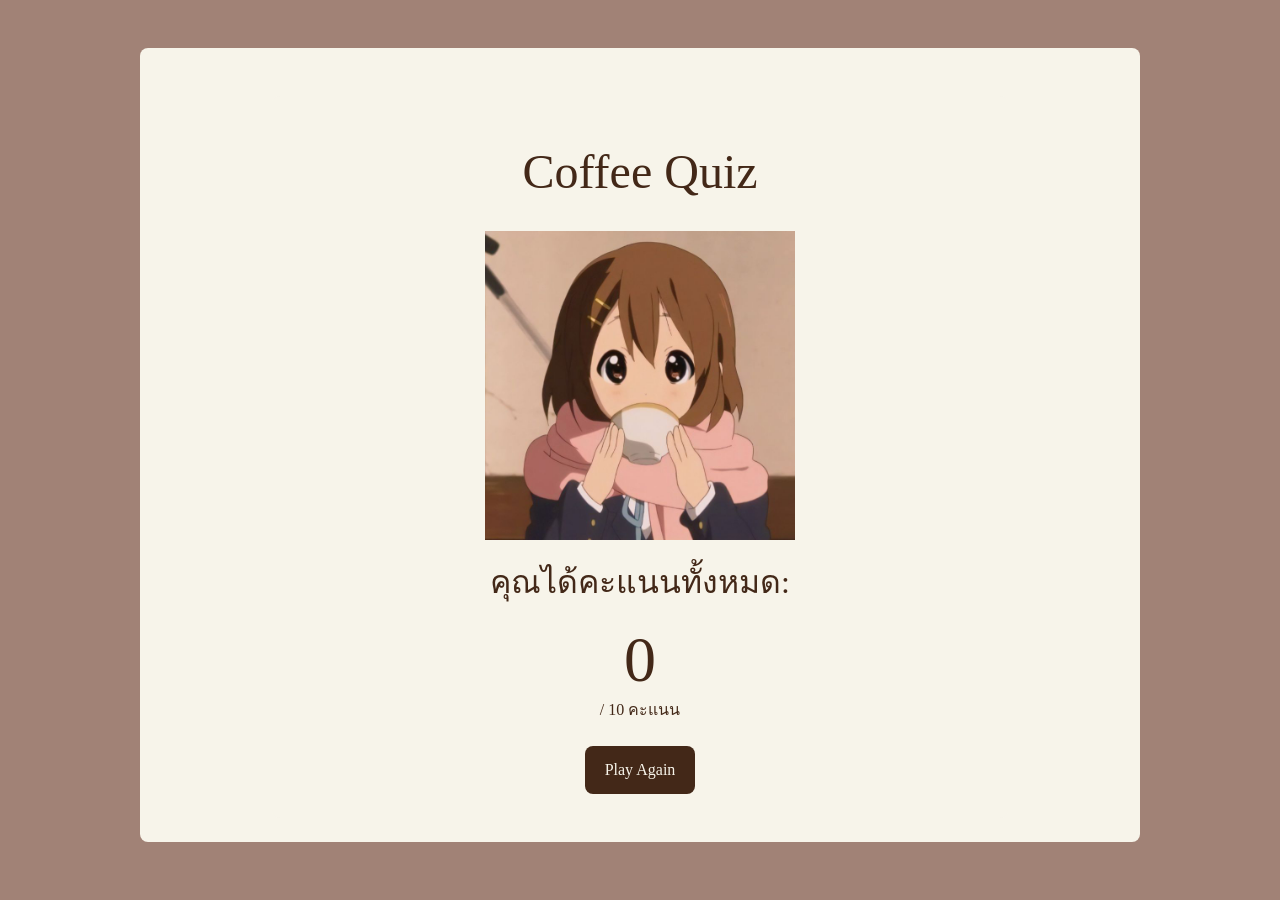
==== Web-choice poin.html @ 0d8aa1b9 "Add files via upload" ====
<!DOCTYPE html>
<head>
    <meta name="viewport" content="width=device-width,initial-scale=1.0" />
    <title>Quiz by North</title>
    <link rel="stylesheet" href="Reset.css">
    <link rel="stylesheet" href="Main.css" />
    <link rel="preconnect" href="https://fonts.googleapis.com">
    
    <link href="https://fonts.googleapis.com/css2?family=Englebert&family=Playpen+Sans+Thai:wght@100..800&display=swap" rel="stylesheet"><link
    rel="stylesheet" href="https://cdnjs.cloudflare.com/ajax/libs/animate.css/4.1.1/animate.min.css"

    href="https://fonts.googleapis.com/css2?family=Sriracha&display=swap" rel="stylesheet">
    
</head>

<body class="container">

<div class="Main">

<div class="Main">
  <h1 class="Quiz-main">Coffee Quiz</h1>
  <img src="./image/Yui eat coffee.jpg" alt="Photo Yui" class="Photo">

  <p class="The-Quiz">คุณได้คะแนนทั้งหมด:</p>
  <h2 id="displayScore" style="font-size: 64px; color: #432818;">0</h2>
  <p>/ 10 คะแนน</p>
  
  <a class="button" href="Web-choice Q1.html" onclick="localStorage.setItem('quizScore', 0)">Play Again</a>
</div>

</div>

<script>
  const finalScore = localStorage.getItem('quizScore') || 0;
  document.getElementById('displayScore').innerText = finalScore;
</script>

</body>
</html>
---- Main.css ----
body {
font-family: "Sriracha", cursive;
}

.container {
width: 100%;
max-width: 1000px;
margin: auto;
background-color: #A18276;
}

.Quiz-main {
font-size: 48px;
margin-top: 48px;
margin-bottom: 32px;
text-align: center; 
}

input[type="radio"] {
display: none;
}

.The-Quiz {
width:100%;
max-width: 80%;
font-size: 32px;
padding-bottom: 16px;
text-align: center;
}

.quiz-block {
min-width: 30%;
text-align: center; 
margin: 8px 0px;
}

.quiz-block label {
color: #432818;
display: block; 
padding: 15px 20px;
background-color: white;
border: 2px solid #A18276;
border-radius: 8px;
cursor: pointer;
}

input:checked + label { 
color: #432818;           
border: 2.5px solid #432818;
}

.Main {
display: flex;
flex-direction: column;
align-items: center;
background-color: #F7F4EA;
border-radius: 8px;
margin-top: 48px;
color: #432818;
padding-bottom: 24px;
}

.blockEf:hover {
color: #A18276;
box-shadow: 0px 0px 6px 0px;
transition: box-shadow 0.3s;
border-radius: 8px;
}

.button {
padding: 15px 20px;
margin-top: 24px;
background-color: #432818;
border-radius: 8px;
color: #F7F4EA;
text-decoration: none;
}

.Nub {
margin-top: 24px;
margin-bottom: 24px;
}

.is-correct + label {
    background-color: #2ecc71 !important;
    color: white !important;
    border-color: #27ae60 !important;
}

.is-wrong + label {
    background-color: #e74c3c !important;
    color: #F7F4EA !important;
    border-color: #c0392b !important;
}

.Photo {
width:100%;
max-width: 42%;
object-fit: cover;
margin-bottom: 16px;
}
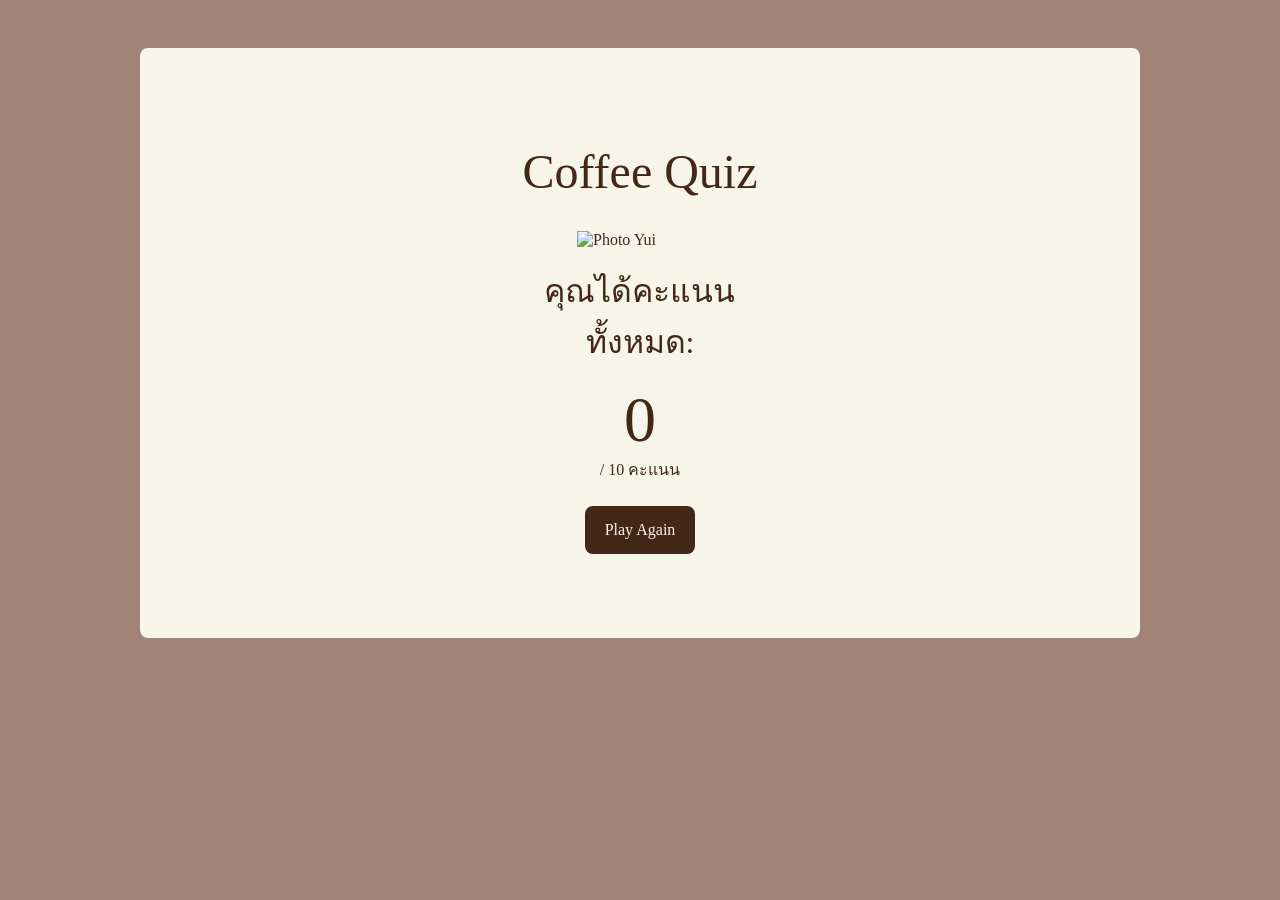
==== commit 8b81f2fa: "Add files via upload Signed-off-by: Rattharut <bobwnan@gmail.com>" ====
--- a/Web-choice poin.html
+++ b/Web-choice poin.html
@@ -3,7 +3,7 @@
     <meta name="viewport" content="width=device-width,initial-scale=1.0" />
     <title>Quiz by North</title>
     <link rel="stylesheet" href="Reset.css">
-    <link rel="stylesheet" href="Main.css" />
+    <link rel="stylesheet" href="main.css" />
     <link rel="preconnect" href="https://fonts.googleapis.com">
     
     <link href="https://fonts.googleapis.com/css2?family=Englebert&family=Playpen+Sans+Thai:wght@100..800&display=swap" rel="stylesheet"><link
@@ -25,7 +25,7 @@
   <h2 id="displayScore" style="font-size: 64px; color: #432818;">0</h2>
   <p>/ 10 คะแนน</p>
   
-  <a class="button" href="Web-choice Q1.html" onclick="localStorage.setItem('quizScore', 0)">Play Again</a>
+  <a class="button" href="index.html" onclick="localStorage.setItem('quizScore', 0)">Play Again</a>
 </div>
 
 </div>
--- a/main.css
+++ b/main.css
@@ -0,0 +1,136 @@
+
+body {
+font-family: "Sriracha", cursive;
+}
+
+.container {
+width: 100%;
+max-width: 1000px;
+margin: auto;
+background-color: #A18276;
+}
+
+.Quiz-main {
+font-size: 48px;
+margin-top: 48px;
+margin-bottom: 32px;
+text-align: center; 
+}
+
+input[type="radio"] {
+display: none;
+}
+
+.The-Quiz {
+width:100%;
+max-width: 80%;
+font-size: 32px;
+padding-bottom: 16px;
+text-align: center;
+}
+
+.quiz-block {
+min-width: 30%;
+text-align: center; 
+margin: 8px 0px;
+}
+
+.quiz-block label {
+color: #432818;
+display: block; 
+padding: 15px 20px;
+background-color: white;
+border: 2px solid #A18276;
+border-radius: 8px;
+cursor: pointer;
+}
+
+input:checked + label { 
+color: #432818;           
+border: 2.5px solid #432818;
+}
+
+.Main {
+display: flex;
+flex-direction: column;
+align-items: center;
+background-color: #F7F4EA;
+border-radius: 8px;
+margin-top: 48px;
+margin-bottom: 36px;
+color: #432818;
+padding-bottom: 24px;
+}
+
+.blockEf:hover {
+color: #A18276;
+box-shadow: 0px 0px 6px 0px;
+transition: box-shadow 0.3s;
+border-radius: 8px;
+}
+
+.button {
+padding: 15px 20px;
+margin-top: 24px;
+background-color: #432818;
+border-radius: 8px;
+color: #F7F4EA;
+text-decoration: none;
+}
+
+.Nub {
+margin-top: 24px;
+margin-bottom: 24px;
+}
+
+.is-correct + label {
+    background-color: #2ecc71 !important;
+    color: white !important;
+    border-color: #27ae60 !important;
+}
+
+.is-wrong + label {
+    background-color: #e74c3c !important;
+    color: #F7F4EA !important;
+    border-color: #c0392b !important;
+}
+
+.Photo {
+width:100%;
+max-width: 42%;
+object-fit: cover;
+margin-bottom: 16px;
+}
+
+@media (max-width: 1200px) {
+.container{max-width: 900px;}
+}
+
+@media (max-width: 992px) {
+.container{max-width: 750px;}
+}
+
+@media (max-width: 768px) {
+.container{max-width: 550px;}
+.quiz-block {min-width: 50%;}
+.quiz-block {max-width: 60%;}
+}
+
+@media (max-width: 576px) {
+.container{max-width: 415px;}
+.The-Quiz{font-size: 24px;}
+.quiz-block label {padding: 10px 15px;}
+.quiz-block {min-width: 50%;}
+.quiz-block {max-width: 60%;}
+}
+
+@media (max-width: 430px) {
+.container{max-width: 300px;}
+.Quiz-main{font-size: 36px;}
+.The-Quiz{font-size: 18px;}
+.quiz-block {min-width: 50%;}
+.quiz-block {max-width: 60%;}
+.quiz-block label {padding: 10px 15px;}
+}
+
+
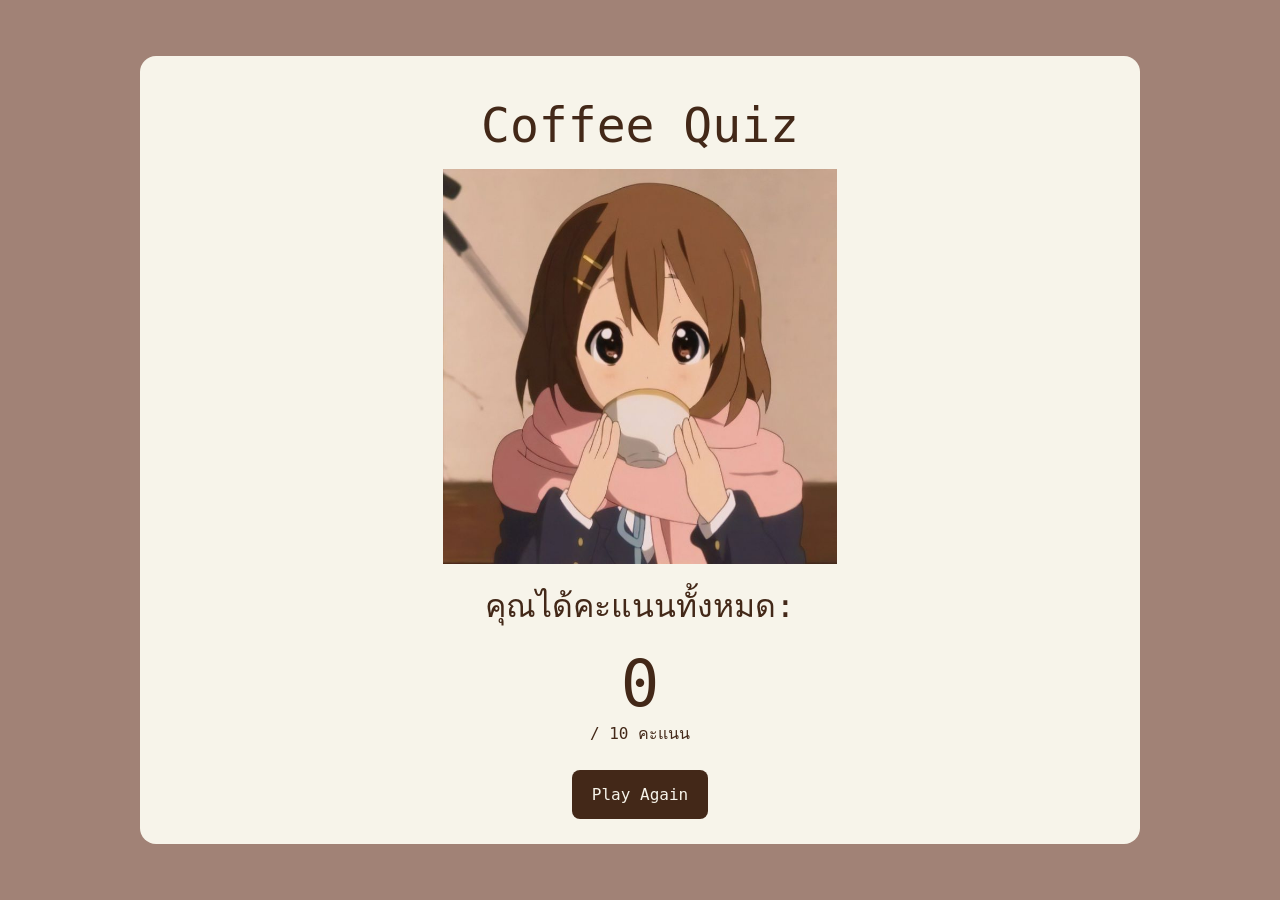
==== commit d7e92dbf: "Add files via upload Signed-off-by: Rattharut <bobwnan@gmail.com>" ====
--- a/Web-choice poin.html
+++ b/Web-choice poin.html
@@ -1,7 +1,7 @@
 <!DOCTYPE html>
 <head>
     <meta name="viewport" content="width=device-width,initial-scale=1.0" />
-    <title>Quiz by North</title>
+    <title>Coffee Quiz by Rattharut</title>
     <link rel="stylesheet" href="Reset.css">
     <link rel="stylesheet" href="main.css" />
     <link rel="preconnect" href="https://fonts.googleapis.com">
@@ -16,8 +16,6 @@
 <body class="container">
 
 <div class="Main">
-
-<div class="Main">
   <h1 class="Quiz-main">Coffee Quiz</h1>
   <img src="./image/Yui eat coffee.jpg" alt="Photo Yui" class="Photo">
 
@@ -28,8 +26,6 @@
   <a class="button" href="index.html" onclick="localStorage.setItem('quizScore', 0)">Play Again</a>
 </div>
 
-</div>
-
 <script>
   const finalScore = localStorage.getItem('quizScore') || 0;
   document.getElementById('displayScore').innerText = finalScore;
--- a/main.css
+++ b/main.css
@@ -1,19 +1,27 @@
 
+/* แก้ไขในส่วนของ body และ container */
 body {
-font-family: "Sriracha", cursive;
+    font-family: "Sriracha", monospace;
+    margin: 0;
+    padding: 0;
+    background-color: #A18276;
 }
 
 .container {
-width: 100%;
-max-width: 1000px;
-margin: auto;
-background-color: #A18276;
+    width: 100%;
+    min-height: 100vh;
+    max-width: 1000px;
+    margin: auto;
+    padding: auto;
+    display: flex;
+    justify-content: center;
+    align-items: center;
 }
 
 .Quiz-main {
 font-size: 48px;
-margin-top: 48px;
-margin-bottom: 32px;
+margin-top: 16px;
+margin-bottom: 16px;
 text-align: center; 
 }
 
@@ -51,15 +59,16 @@
 }
 
 .Main {
-display: flex;
-flex-direction: column;
-align-items: center;
-background-color: #F7F4EA;
-border-radius: 8px;
-margin-top: 48px;
-margin-bottom: 36px;
-color: #432818;
-padding-bottom: 24px;
+    margin: auto;
+    display: flex;
+    flex-direction: column;
+    justify-content: center;
+    align-items: center;
+    background-color: #F7F4EA;
+    border-radius: 16px;
+    color: #432818;
+    padding: 25px 30px;
+    min-width: 1000px;
 }
 
 .blockEf:hover {
@@ -103,33 +112,35 @@
 }
 
 @media (max-width: 1200px) {
-.container{max-width: 900px;}
+.container{max-width: 992px;}
+.Main {max-width: 992px;}
 }
 
 @media (max-width: 992px) {
-.container{max-width: 750px;}
+.container{max-width: 768px;}
+.Main {padding: 20px 25px; min-width:768px;}
 }
 
 @media (max-width: 768px) {
-.container{max-width: 550px;}
-.quiz-block {min-width: 50%;}
-.quiz-block {max-width: 60%;}
+.container{max-width: 576px}
+.Main {padding: 15px 20px; min-width: 576px;}
+.quiz-block {min-width: 50%; max-width: 60%;}
 }
 
 @media (max-width: 576px) {
-.container{max-width: 415px;}
+.container{max-width: 376px;}
+.Main {min-width:376px;}
 .The-Quiz{font-size: 24px;}
 .quiz-block label {padding: 10px 15px;}
-.quiz-block {min-width: 50%;}
-.quiz-block {max-width: 60%;}
+.quiz-block {min-width: 50%; max-width: 60%; font-size: 20px;}
 }
 
 @media (max-width: 430px) {
-.container{max-width: 300px;}
+.container{max-width: 275px;}
+.Main {padding: 10px 15px; min-width:275px;}
 .Quiz-main{font-size: 36px;}
 .The-Quiz{font-size: 18px;}
-.quiz-block {min-width: 50%;}
-.quiz-block {max-width: 60%;}
+.quiz-block {min-width: 50%; max-width: 60%; font-size: 14px;}
 .quiz-block label {padding: 10px 15px;}
 }
 
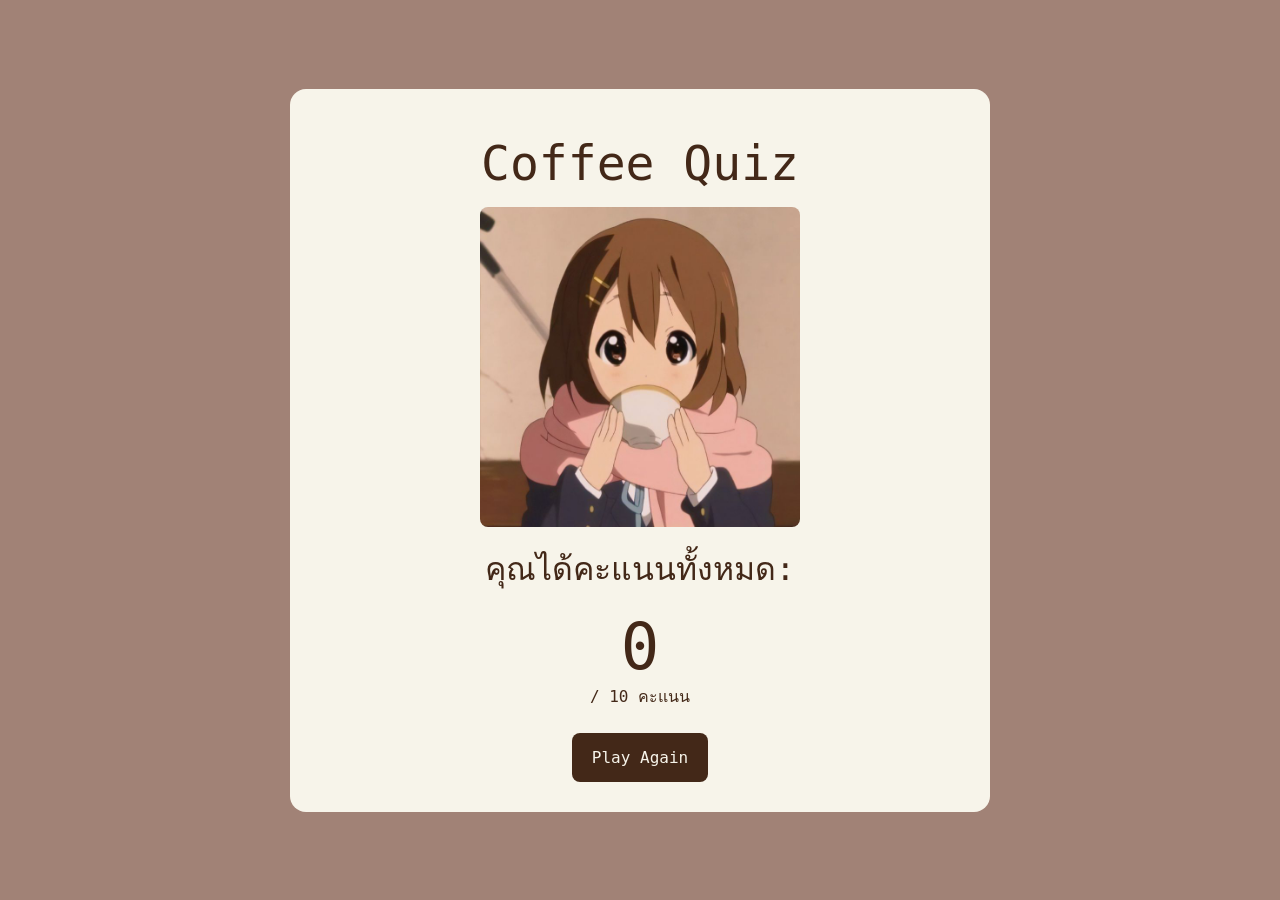
==== commit fd737d36: "Add files via upload Signed-off-by: Rattharut <bobwnan@gmail.com>" ====
--- a/Web-choice poin.html
+++ b/Web-choice poin.html
@@ -1,5 +1,6 @@
 <!DOCTYPE html>
 <head>
+    <meta charset="UTF-8" />
     <meta name="viewport" content="width=device-width,initial-scale=1.0" />
     <title>Coffee Quiz by Rattharut</title>
     <link rel="stylesheet" href="Reset.css">
@@ -31,5 +32,18 @@
   document.getElementById('displayScore').innerText = finalScore;
 </script>
 
+<script>
+  // เปิดหน้ามาให้เริ่มมองจากกลางหน้าเสมอ
+  if ('scrollRestoration' in history) history.scrollRestoration = 'manual';
+
+  function centerView() {
+    const middleY = document.documentElement.scrollHeight / 2 - window.innerHeight / 2;
+    window.scrollTo({ top: Math.max(0, middleY), behavior: 'auto' });
+  }
+
+  window.addEventListener('DOMContentLoaded', centerView);
+  window.addEventListener('load', centerView);  // เผื่อรูปกับฟอนต์โหลดเสร็จทีหลังแล้วความสูงเปลี่ยน
+</script>
+
 </body>
 </html>
--- a/main.css
+++ b/main.css
@@ -1,147 +1,151 @@
-
-/* แก้ไขในส่วนของ body และ container */
-body {
-    font-family: "Sriracha", monospace;
-    margin: 0;
-    padding: 0;
-    background-color: #A18276;
-}
-
-.container {
-    width: 100%;
-    min-height: 100vh;
-    max-width: 1000px;
-    margin: auto;
-    padding: auto;
-    display: flex;
-    justify-content: center;
-    align-items: center;
-}
-
-.Quiz-main {
-font-size: 48px;
-margin-top: 16px;
-margin-bottom: 16px;
-text-align: center; 
-}
-
-input[type="radio"] {
-display: none;
-}
-
-.The-Quiz {
-width:100%;
-max-width: 80%;
-font-size: 32px;
-padding-bottom: 16px;
-text-align: center;
-}
-
-.quiz-block {
-min-width: 30%;
-text-align: center; 
-margin: 8px 0px;
-}
-
-.quiz-block label {
-color: #432818;
-display: block; 
-padding: 15px 20px;
-background-color: white;
-border: 2px solid #A18276;
-border-radius: 8px;
-cursor: pointer;
-}
-
-input:checked + label { 
-color: #432818;           
-border: 2.5px solid #432818;
-}
-
-.Main {
-    margin: auto;
-    display: flex;
-    flex-direction: column;
-    justify-content: center;
-    align-items: center;
-    background-color: #F7F4EA;
-    border-radius: 16px;
-    color: #432818;
-    padding: 25px 30px;
-    min-width: 1000px;
-}
-
-.blockEf:hover {
-color: #A18276;
-box-shadow: 0px 0px 6px 0px;
-transition: box-shadow 0.3s;
-border-radius: 8px;
-}
-
-.button {
-padding: 15px 20px;
-margin-top: 24px;
-background-color: #432818;
-border-radius: 8px;
-color: #F7F4EA;
-text-decoration: none;
-}
-
-.Nub {
-margin-top: 24px;
-margin-bottom: 24px;
-}
-
-.is-correct + label {
-    background-color: #2ecc71 !important;
-    color: white !important;
-    border-color: #27ae60 !important;
-}
-
-.is-wrong + label {
-    background-color: #e74c3c !important;
-    color: #F7F4EA !important;
-    border-color: #c0392b !important;
-}
-
-.Photo {
-width:100%;
-max-width: 42%;
-object-fit: cover;
-margin-bottom: 16px;
-}
-
-@media (max-width: 1200px) {
-.container{max-width: 992px;}
-.Main {max-width: 992px;}
-}
-
-@media (max-width: 992px) {
-.container{max-width: 768px;}
-.Main {padding: 20px 25px; min-width:768px;}
-}
-
-@media (max-width: 768px) {
-.container{max-width: 576px}
-.Main {padding: 15px 20px; min-width: 576px;}
-.quiz-block {min-width: 50%; max-width: 60%;}
-}
-
-@media (max-width: 576px) {
-.container{max-width: 376px;}
-.Main {min-width:376px;}
-.The-Quiz{font-size: 24px;}
-.quiz-block label {padding: 10px 15px;}
-.quiz-block {min-width: 50%; max-width: 60%; font-size: 20px;}
-}
-
-@media (max-width: 430px) {
-.container{max-width: 275px;}
-.Main {padding: 10px 15px; min-width:275px;}
-.Quiz-main{font-size: 36px;}
-.The-Quiz{font-size: 18px;}
-.quiz-block {min-width: 50%; max-width: 60%; font-size: 14px;}
-.quiz-block label {padding: 10px 15px;}
-}
-
-
+*,
+*::before,
+*::after {
+    box-sizing: border-box;
+}
+
+html {
+    overflow-x: hidden;
+}
+
+body {
+    font-family: "Sriracha", monospace;
+    margin: 0;
+    padding: 0;
+    background-color: #A18276;
+    min-height: 100vh;
+    overflow-x: hidden;
+}
+
+.container {
+    width: 100%;
+    min-height: 100vh;
+    max-width: 1000px;
+    margin: 0 auto;
+    padding: 16px;
+    display: flex;
+    justify-content: center;
+    align-items: center;
+}
+
+.Quiz-main {
+font-size: clamp(28px, 6vw, 48px);
+margin-top: 16px;
+margin-bottom: 16px;
+text-align: center;
+}
+
+input[type="radio"] {
+display: none;
+}
+
+.The-Quiz {
+width: 100%;
+max-width: 80%;
+font-size: clamp(16px, 3.4vw, 32px);
+padding-bottom: 16px;
+text-align: center;
+}
+
+.quiz-block {
+width: 100%;
+max-width: 320px;
+text-align: center;
+margin: 8px 0px;
+}
+
+.quiz-block label {
+color: #432818;
+display: block;
+padding: 15px 20px;
+background-color: white;
+border: 2px solid #A18276;
+border-radius: 8px;
+cursor: pointer;
+}
+
+input:checked + label {
+color: #432818;
+border: 2.5px solid #432818;
+}
+
+.Main {
+    width: 100%;
+    max-width: 700px;
+    margin: auto;
+    display: flex;
+    flex-direction: column;
+    justify-content: center;
+    align-items: center;
+    background-color: #F7F4EA;
+    border-radius: 16px;
+    color: #432818;
+    padding: clamp(16px, 4vw, 30px) clamp(16px, 5vw, 30px);
+}
+
+.blockEf:hover {
+color: #A18276;
+box-shadow: 0px 0px 6px 0px;
+transition: box-shadow 0.3s;
+border-radius: 8px;
+}
+
+.button {
+padding: 15px 20px;
+margin-top: 24px;
+background-color: #432818;
+border-radius: 8px;
+color: #F7F4EA;
+text-decoration: none;
+text-align: center;
+}
+
+.Nub {
+margin-top: 24px;
+margin-bottom: 24px;
+}
+
+.is-correct + label {
+    background-color: #2ecc71 !important;
+    color: white !important;
+    border-color: #27ae60 !important;
+}
+
+.is-wrong + label {
+    background-color: #e74c3c !important;
+    color: #F7F4EA !important;
+    border-color: #c0392b !important;
+}
+
+.Photo {
+width: 100%;
+max-width: 320px;
+object-fit: cover;
+margin-bottom: 16px;
+border-radius: 8px;
+}
+
+/* จอเล็กมาก / มือถือ */
+@media (max-width: 480px) {
+    .container { padding: 12px; }
+    .Main { border-radius: 12px; }
+    .The-Quiz { max-width: 100%; }
+    .quiz-block { max-width: 100%; }
+    .quiz-block label { padding: 12px 16px; }
+    .button { padding: 12px 18px; width: 100%; }
+}
+
+/* จอสัมผัสที่ไม่มี hover จริง (มือถือ/แท็บเล็ต) ปิด hover effect เพื่อไม่ให้ค้าง */
+@media (hover: none) {
+    .blockEf:hover {
+        box-shadow: none;
+    }
+}
+
+/* รองรับการหมุนจอแนวนอนบนมือถือที่จอเตี้ย */
+@media (max-height: 480px) and (orientation: landscape) {
+    .container { padding: 10px; align-items: flex-start; }
+    .Main { padding: 12px 20px; }
+    .Quiz-main { margin-top: 8px; margin-bottom: 8px; }
+    .Nub { margin-top: 12px; margin-bottom: 12px; }
+}
